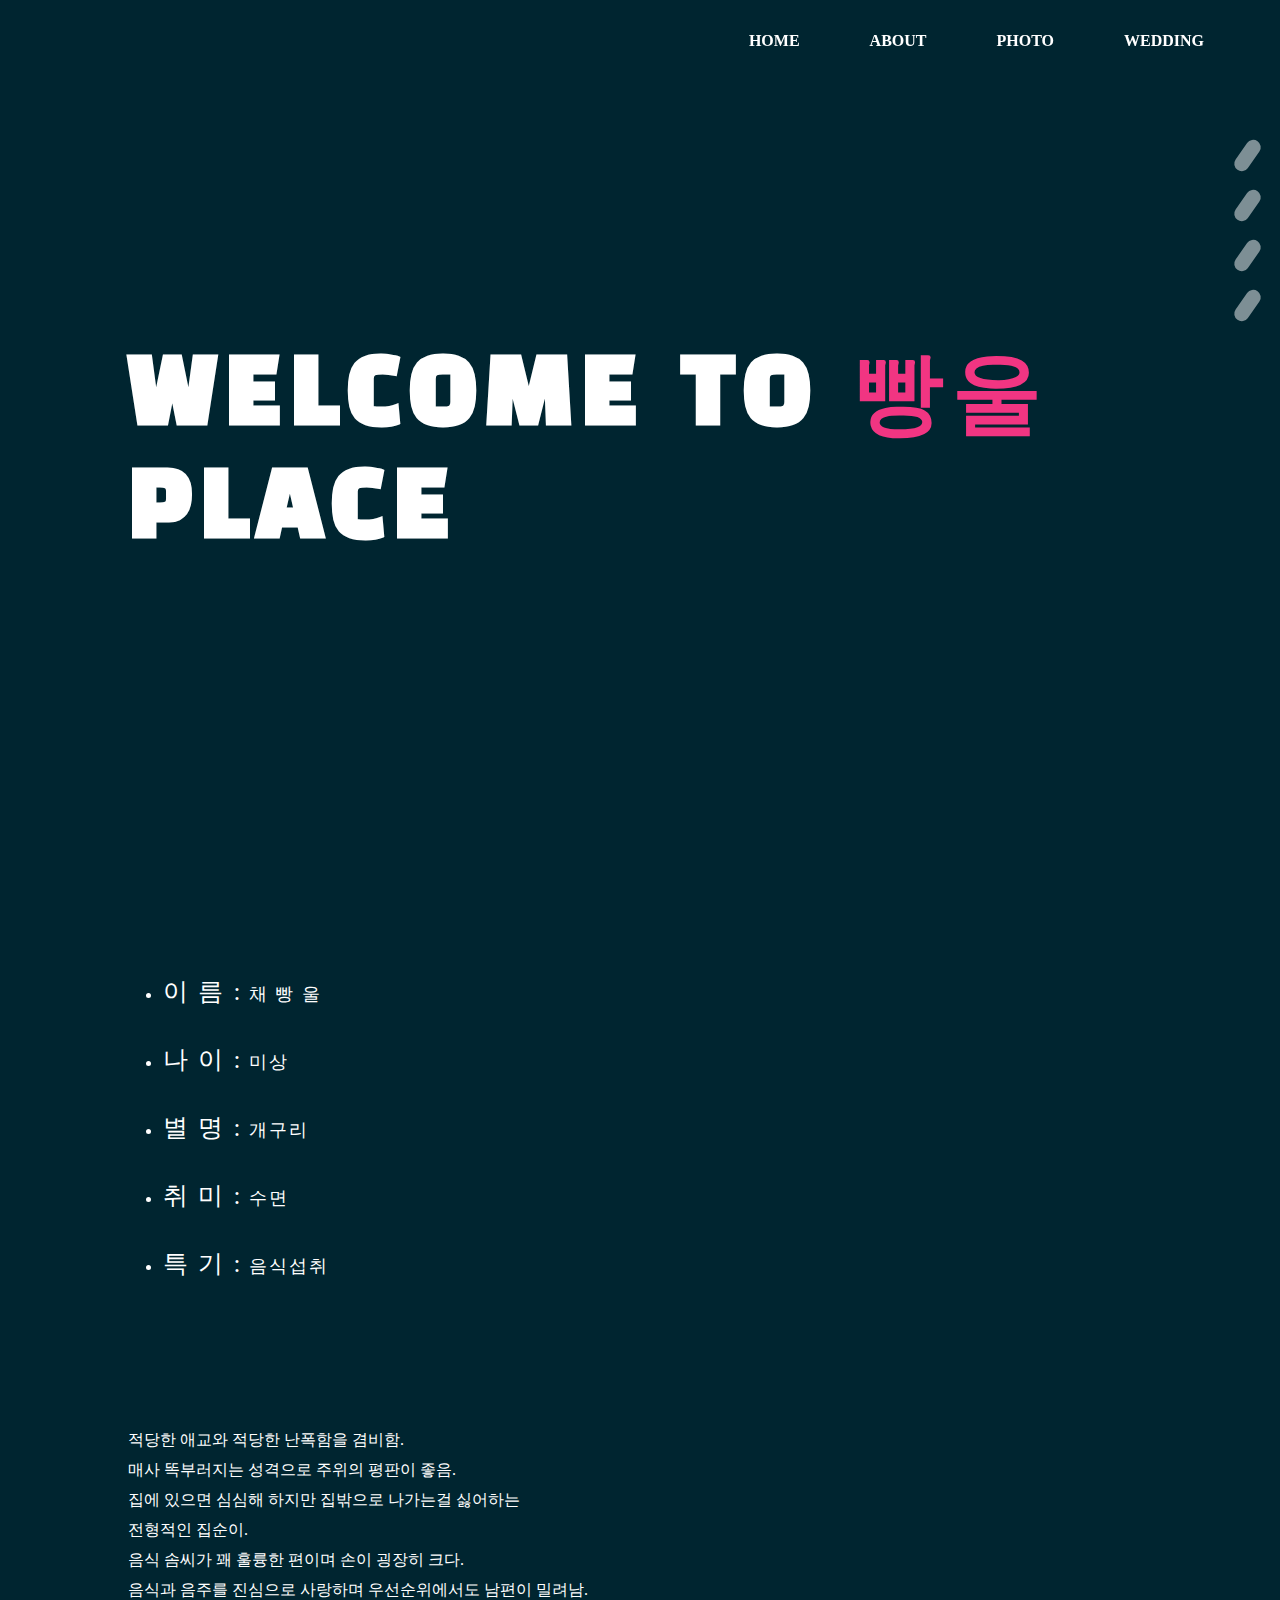
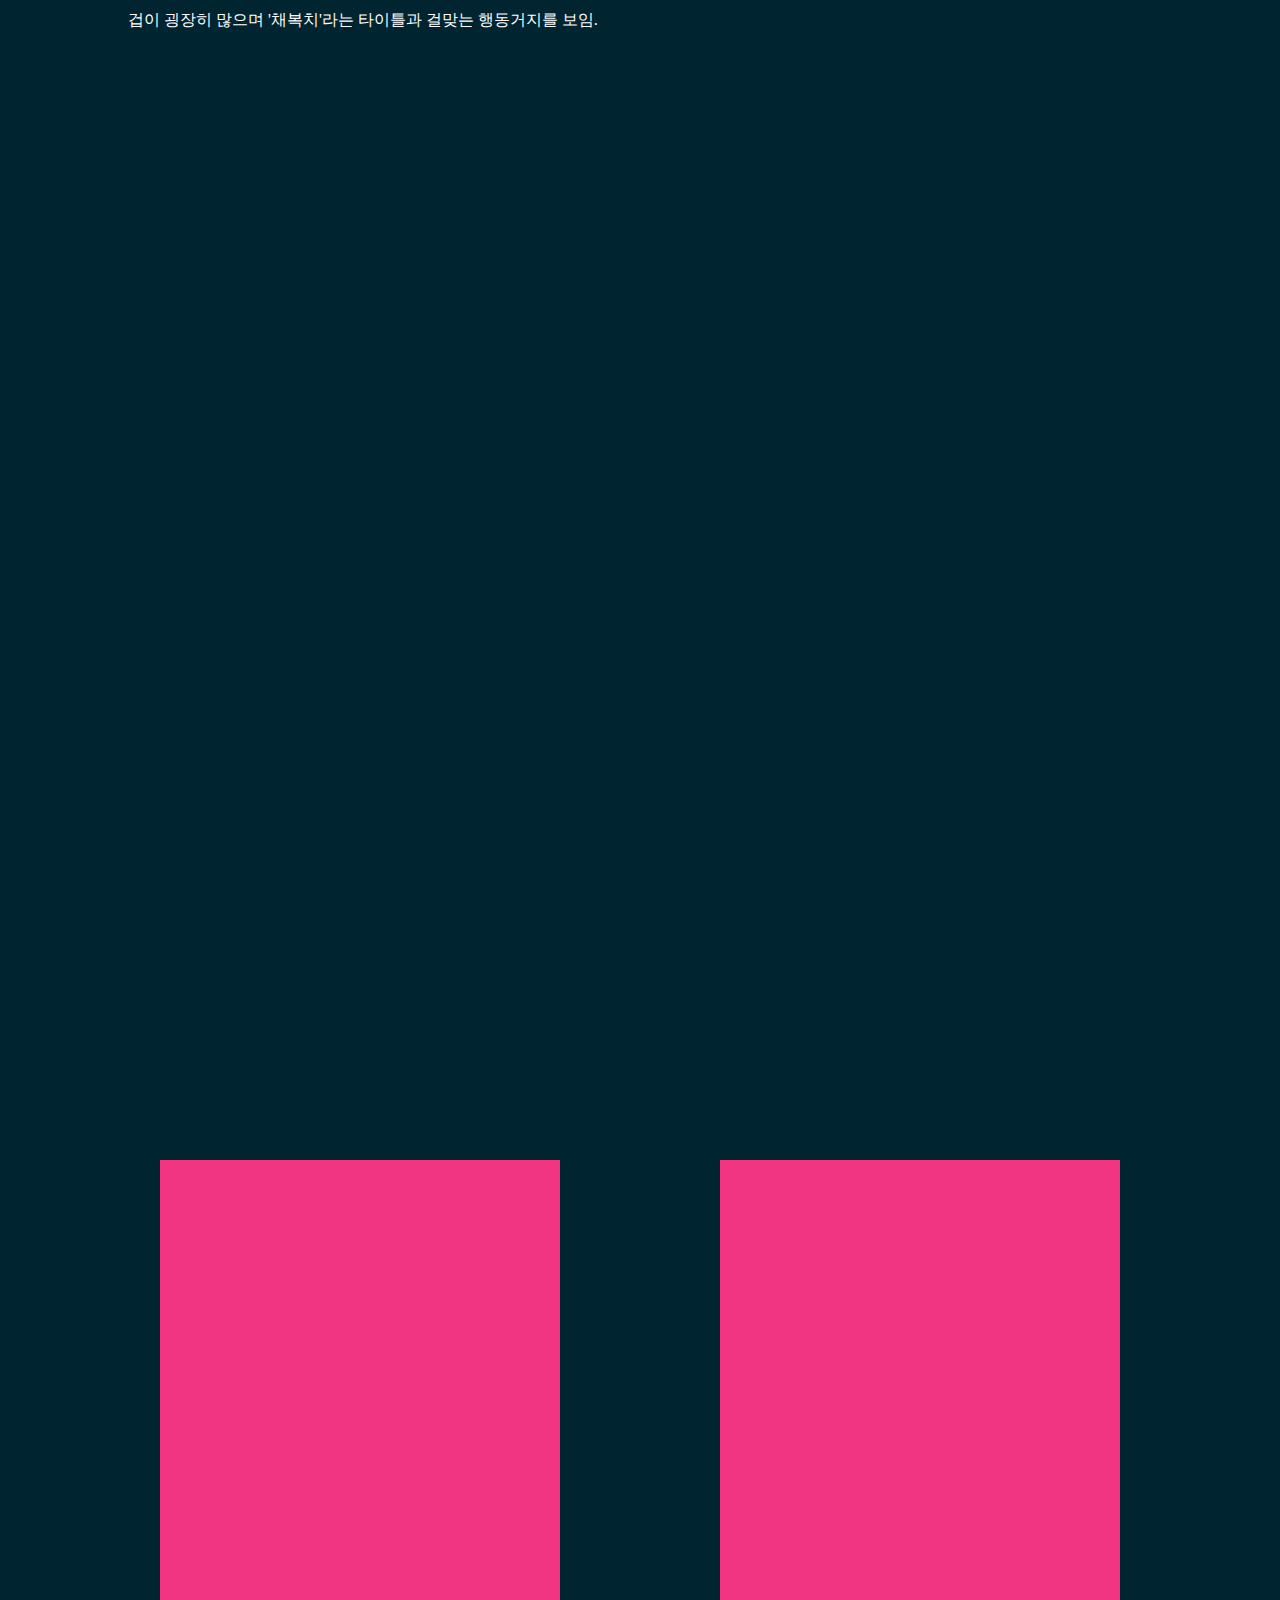
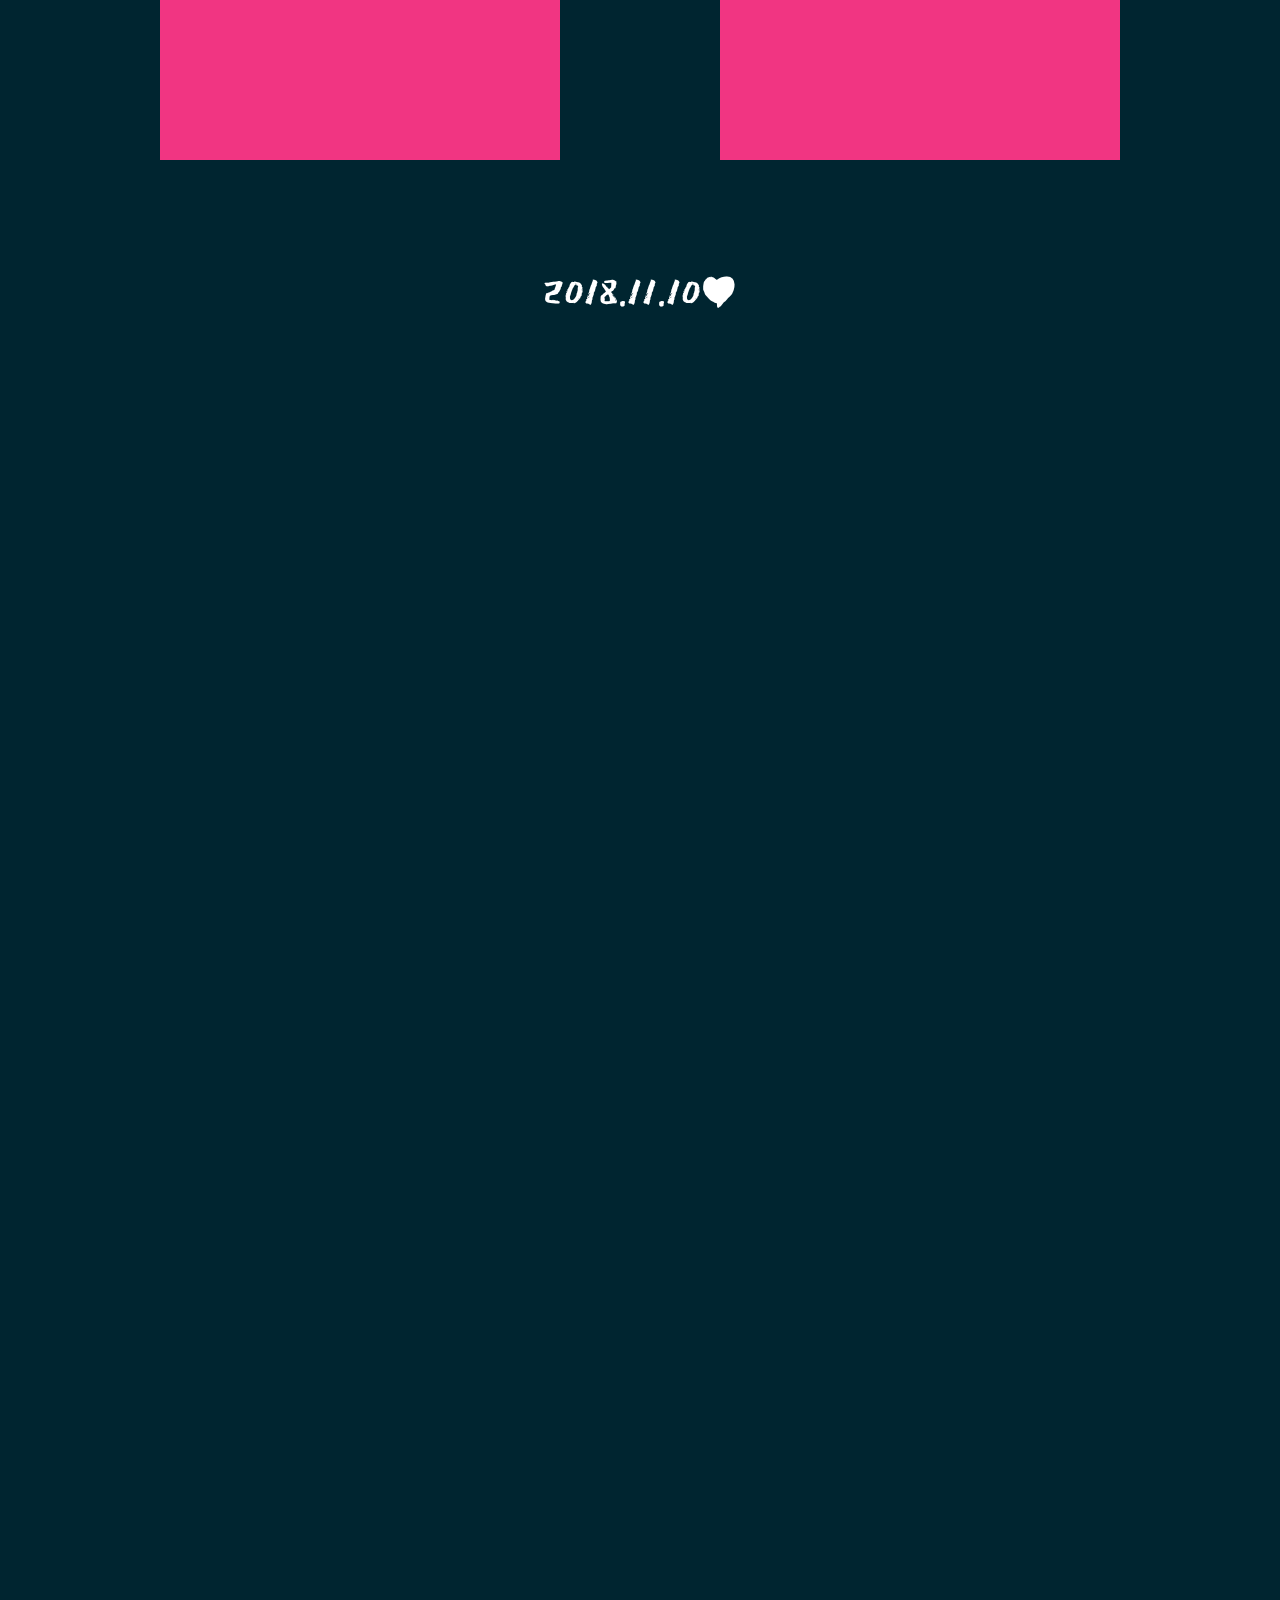
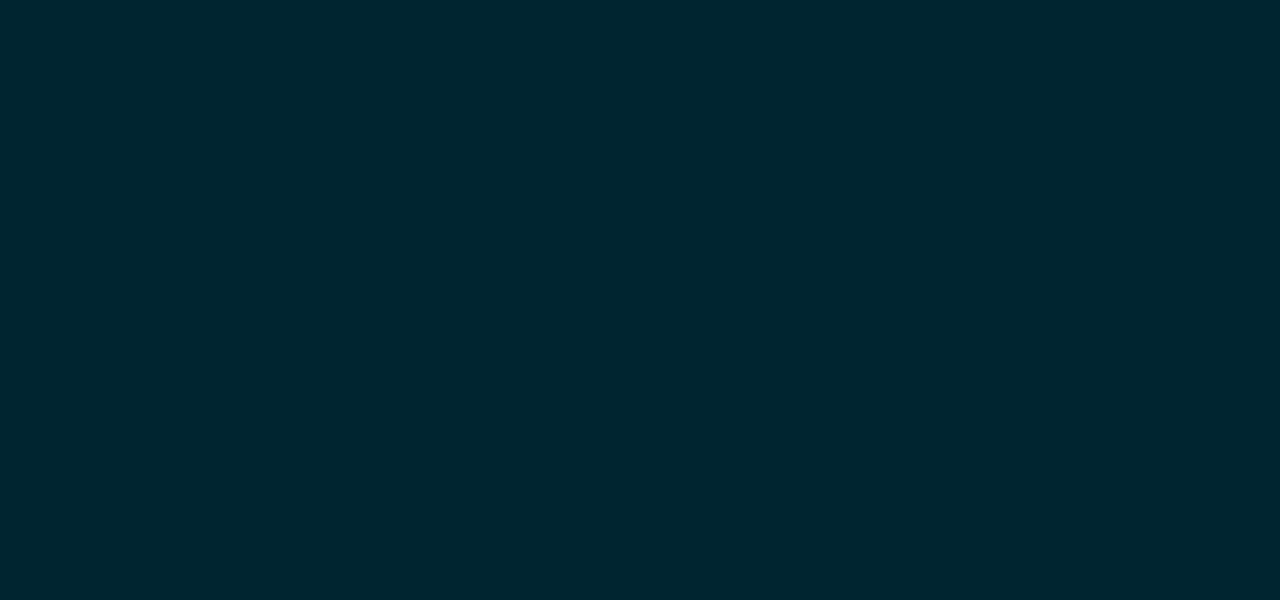
==== 220604/exam02/index.html @ 64be063c "save" ====
<!DOCTYPE html>
<html lang="en">
  <head>
    <meta charset="UTF-8">
    <meta http-equiv="X-UA-Compatible" content="IE=edge">
    <meta name="viewport" content="width=device-width, initial-scale=1.0">
    <title>2022.05.27</title>
    <link rel="preconnect" href="https://fonts.googleapis.com">
    <link rel="preconnect" href="https://fonts.gstatic.com" crossorigin>
    <link href="https://fonts.googleapis.com/css2?family=Black+Han+Sans&display=swap" rel="stylesheet">
    <link href="https://fonts.googleapis.com/css2?family=East+Sea+Dokdo&display=swap" rel="stylesheet">

    <style type="text/css">
      @import url("css/root.css");
      @import url("css/header.css");
      @import url("css/menu.css");
      @import url("css/content.css");
    </style>
  </head>

  <body>
    <div id="root">
    <script type="module" src="./app.js"></script>
  </body>

</html>
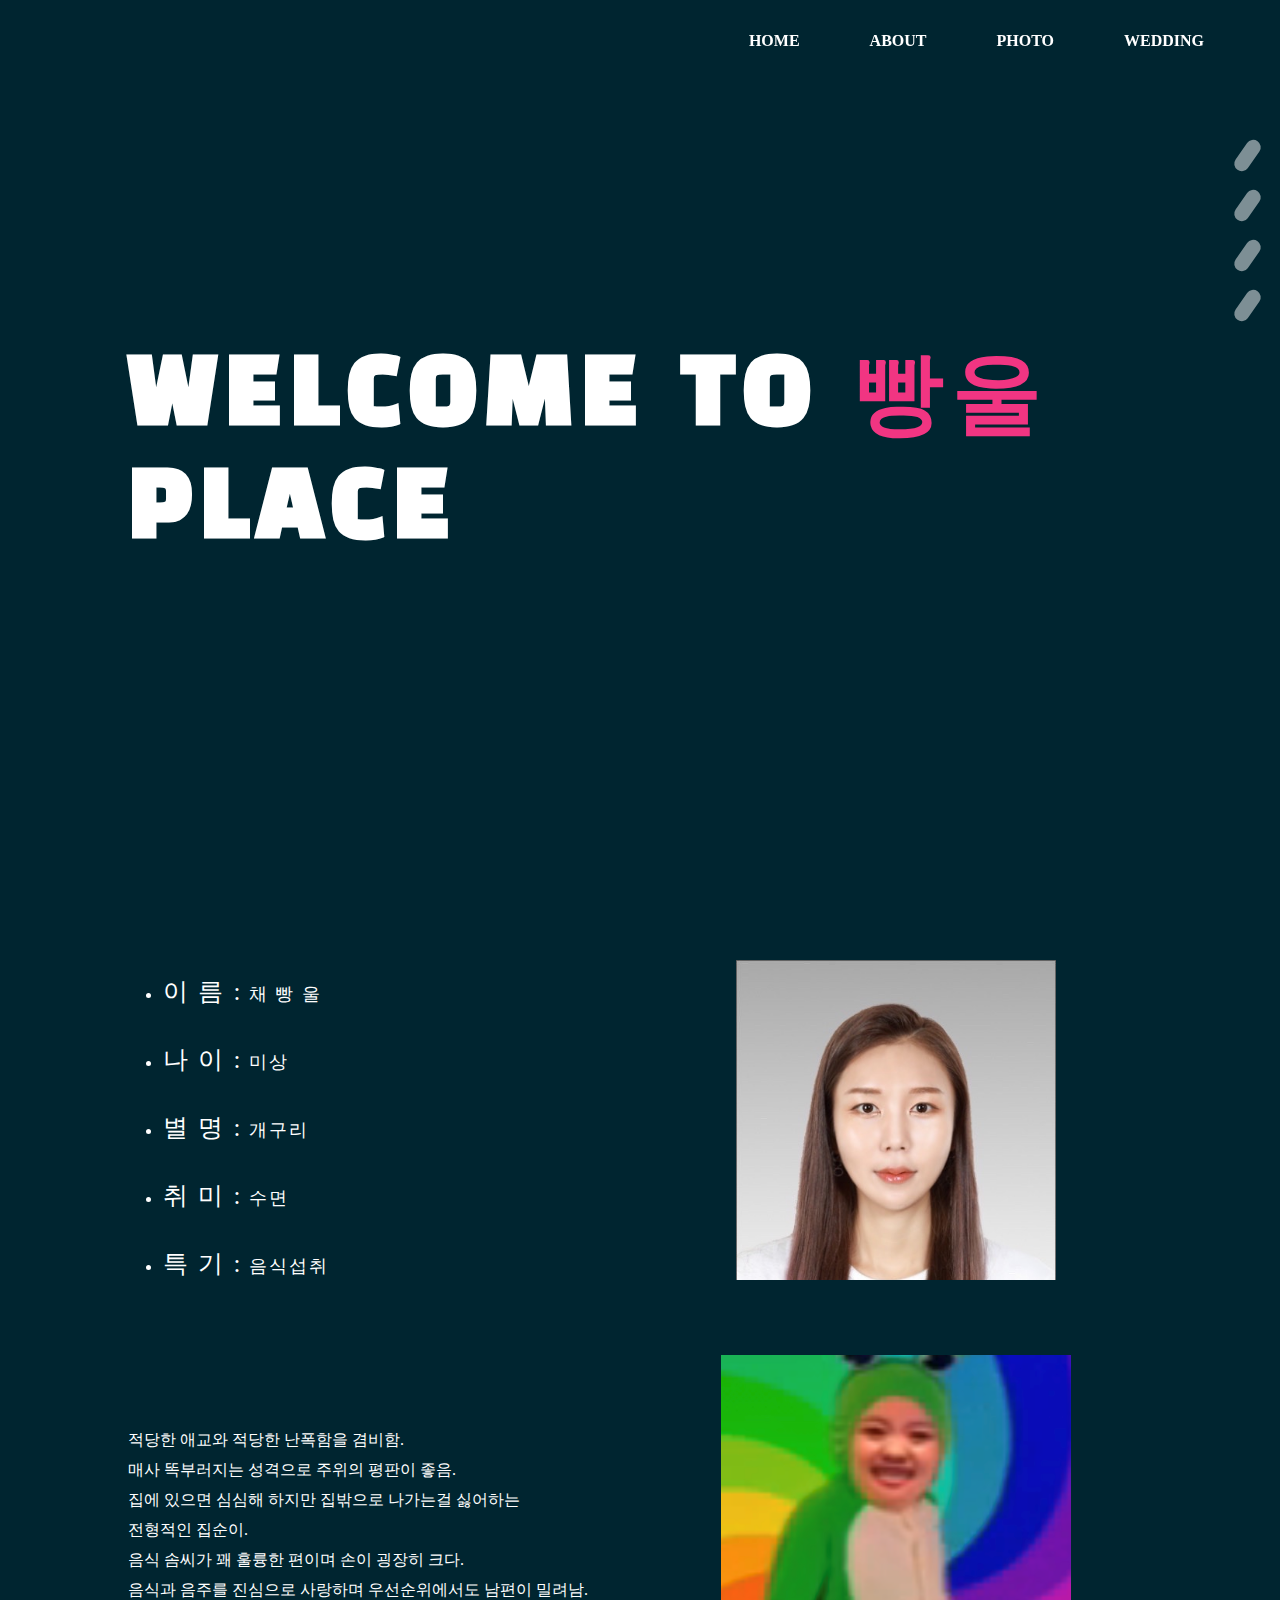
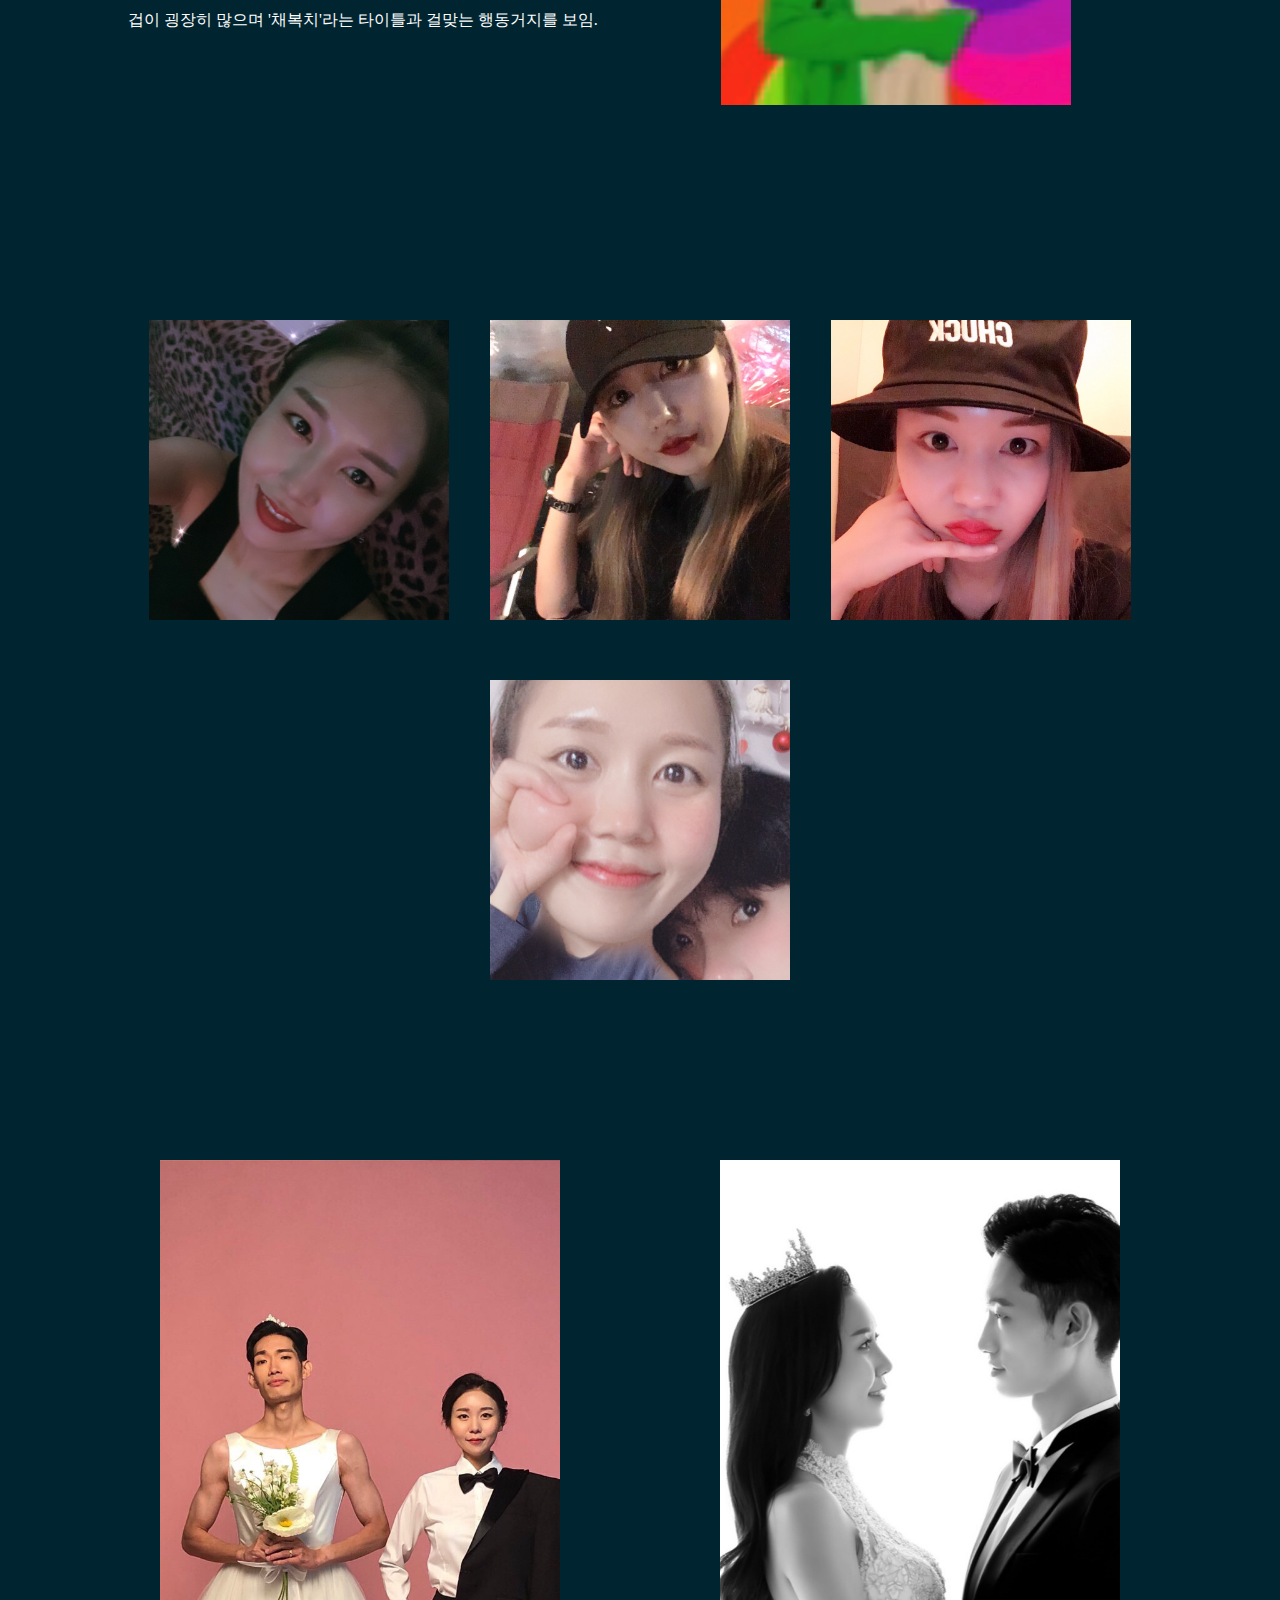
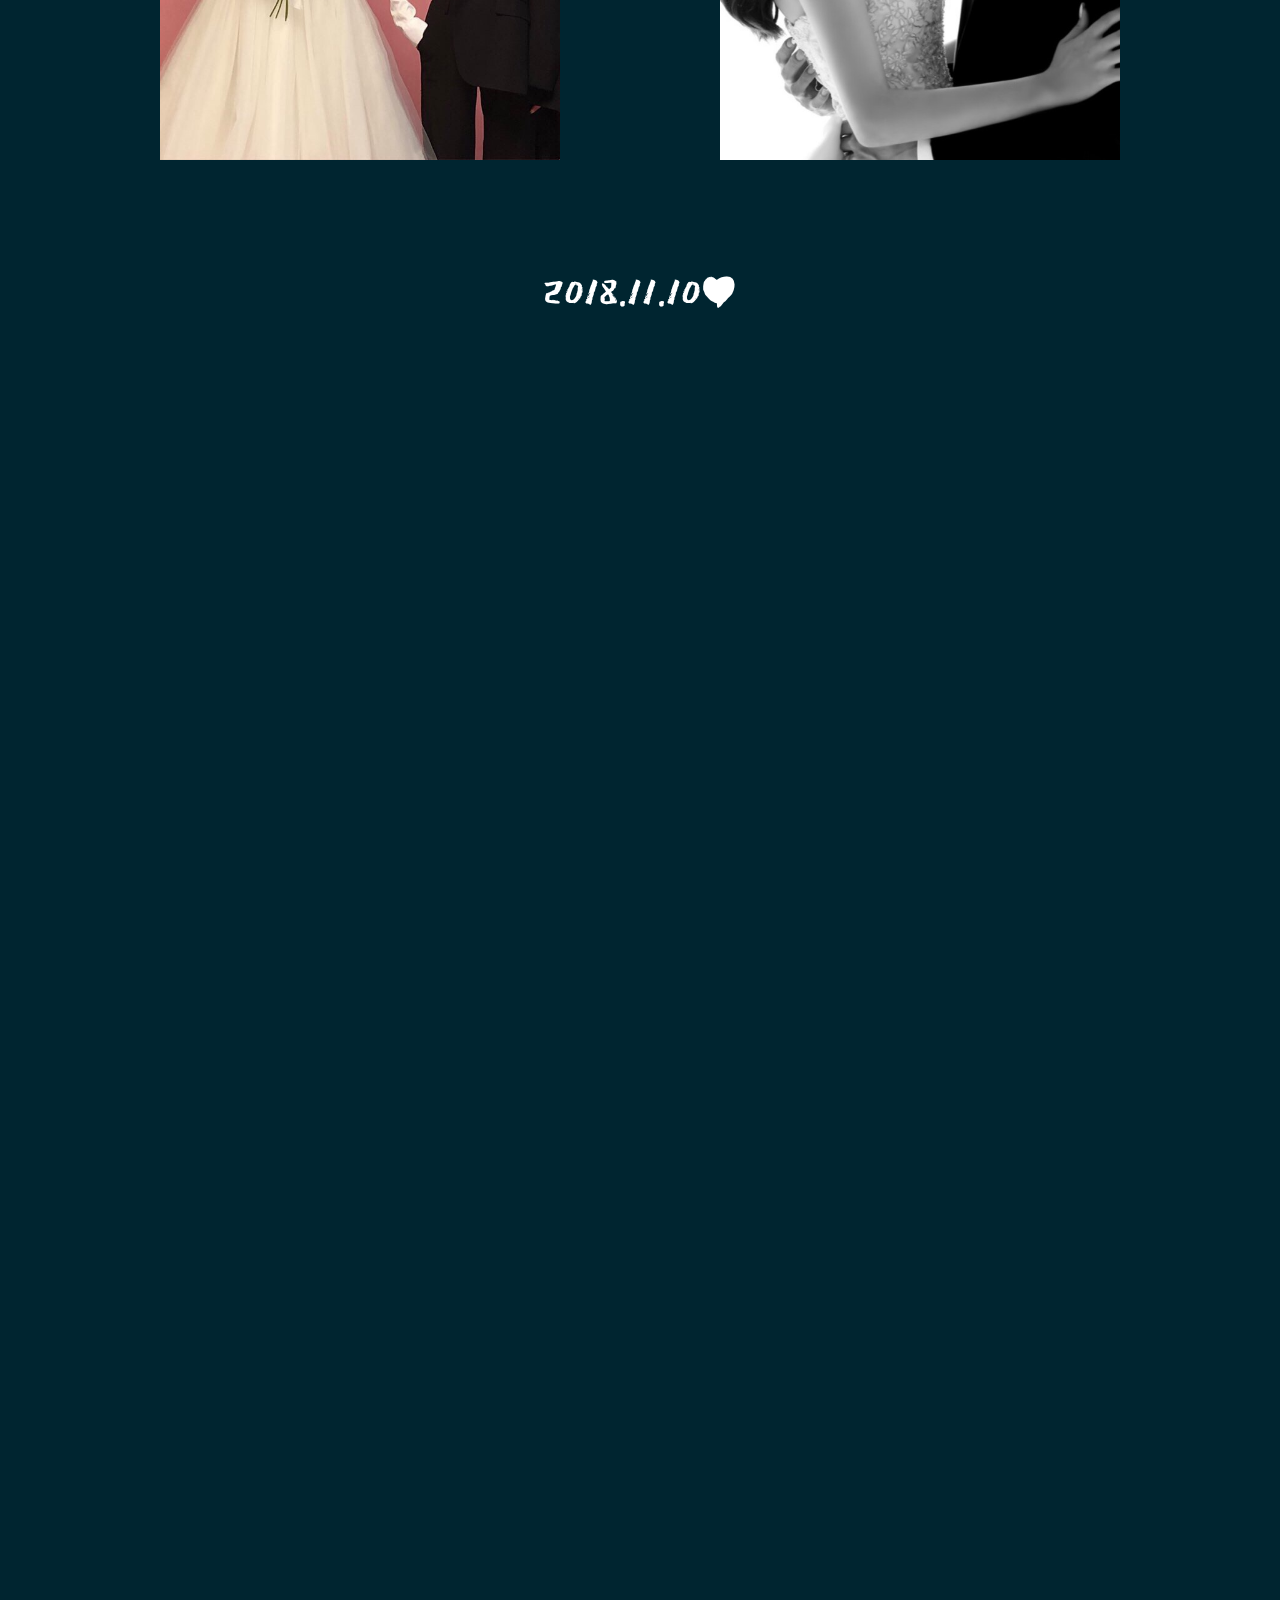
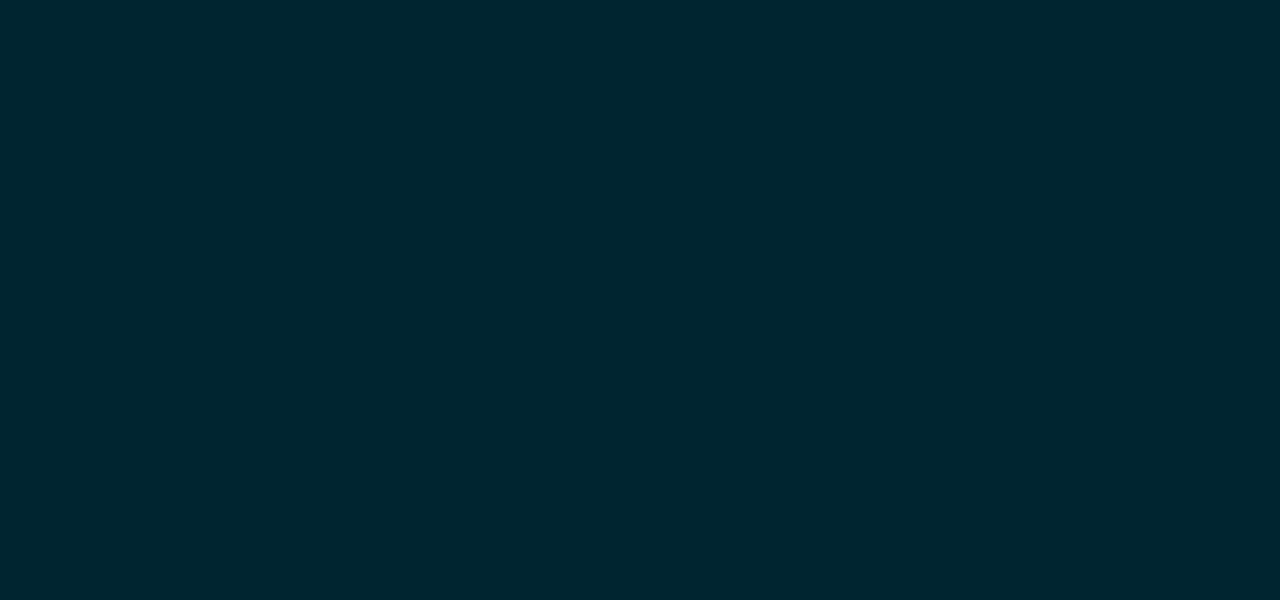
==== commit c7f28171: "save" ====
--- a/220604/exam02/index.html
+++ b/220604/exam02/index.html
@@ -4,7 +4,7 @@
     <meta charset="UTF-8">
     <meta http-equiv="X-UA-Compatible" content="IE=edge">
     <meta name="viewport" content="width=device-width, initial-scale=1.0">
-    <title>2022.05.27</title>
+    <title>index</title>
     <link rel="preconnect" href="https://fonts.googleapis.com">
     <link rel="preconnect" href="https://fonts.gstatic.com" crossorigin>
     <link href="https://fonts.googleapis.com/css2?family=Black+Han+Sans&display=swap" rel="stylesheet">
